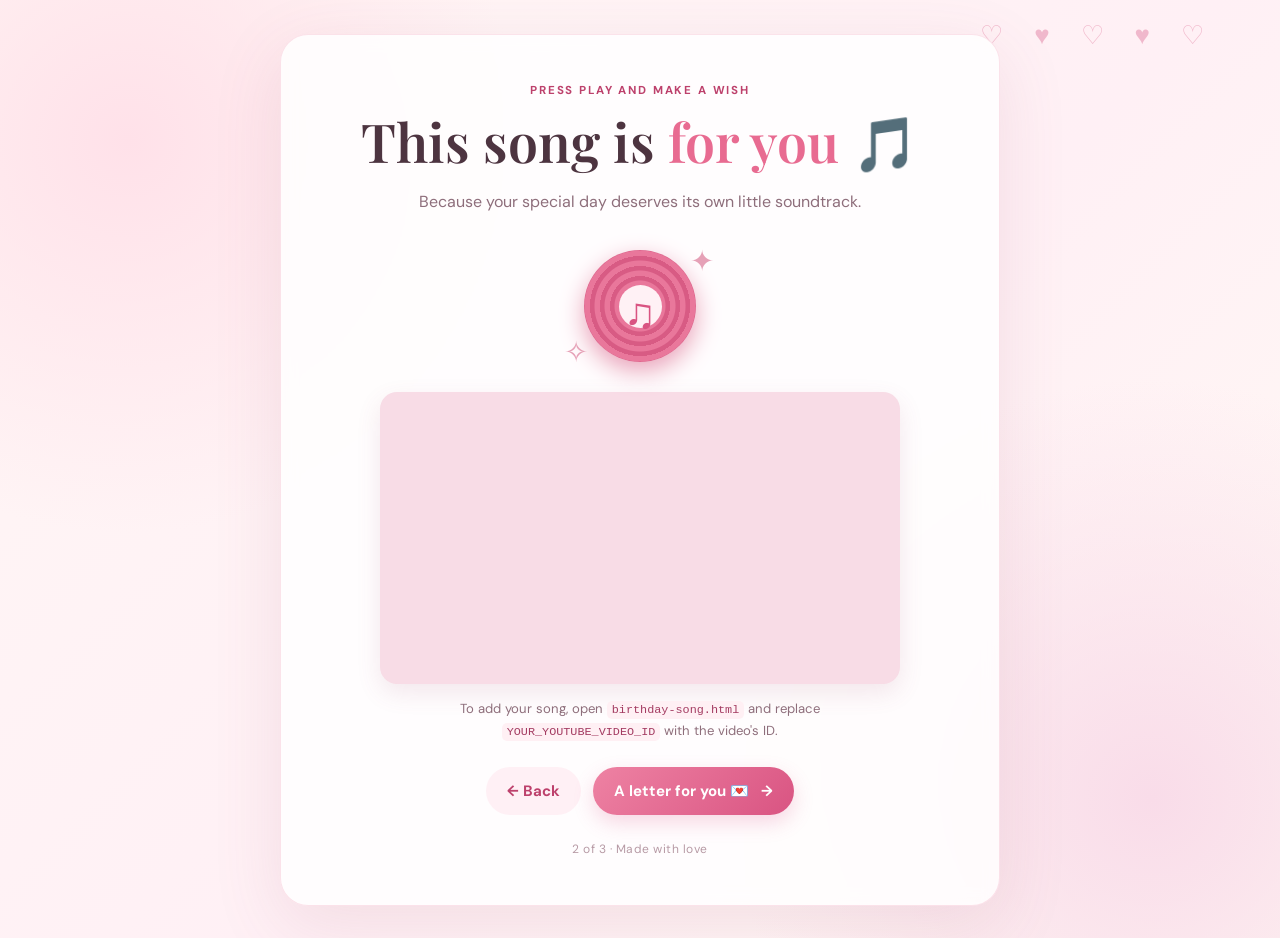
==== birthday-song.html @ 1622436a "Add files via upload" ====
<!DOCTYPE html>
<html lang="en">
<head>
  <meta charset="UTF-8">
  <meta name="viewport" content="width=device-width, initial-scale=1.0">
  <title>Your Birthday Song 🎶</title>
  <link rel="stylesheet" href="style.css">
  <script src="script.js" defer></script>
</head>
<body>
  <div class="floating-hearts" aria-hidden="true">♡ ♥ ♡ ♥ ♡</div>
  <main class="card">
    <p class="eyebrow">Press play and make a wish</p>
    <h1>This song is <span>for you</span> 🎵</h1>
    <p class="intro">Because your special day deserves its own little soundtrack.</p>

    <div class="music-art" aria-hidden="true">
      <div class="music-disc"><span>♫</span></div>
      <div class="music-sparkle sparkle-one">✦</div>
      <div class="music-sparkle sparkle-two">✧</div>
    </div>

    <section class="video-wrap" aria-label="Birthday song video">
      <!-- Replace YOUR_YOUTUBE_VIDEO_ID below with the ID from a YouTube video.
           Example: for youtube.com/watch?v=abc123, the ID is abc123.
           Use a video that allows embedding. -->
      <iframe
        src="https://www.youtube.com/embed/K2aJTT29ZdU?si=43s6biFNfwSiBMXY"
        title="Happy Birthday song"
        allow="accelerometer; autoplay; clipboard-write; encrypted-media; gyroscope; picture-in-picture; web-share"
        referrerpolicy="strict-origin-when-cross-origin"
        allowfullscreen>
      </iframe>
    </section>
    <p class="hint">To add your song, open <code>birthday-song.html</code> and replace <code>YOUR_YOUTUBE_VIDEO_ID</code> with the video's ID.</p>

    <nav class="nav-buttons">
      <a class="button secondary" href="index.html">← Back</a>
      <a class="button" href="letter.html">A letter for you 💌 <span>→</span></a>
    </nav>
    <p class="page-count">2 of 3 · Made with love</p>
  </main>
</body>
</html>
---- style.css ----
@import url('https://fonts.googleapis.com/css2?family=DM+Sans:wght@400;500;600;700&family=Playfair+Display:wght@500;600;700&display=swap');

:root {
  --pink: #e86b91;
  --deep-pink: #bd416c;
  --ink: #4d3440;
  --muted: #8e6e7b;
  --cream: #fff9f7;
  --line: #f4dce5;
}
* { box-sizing: border-box; }
body {
  margin: 0;
  min-height: 100vh;
  padding: 34px 16px;
  display: grid;
  place-items: center;
  color: var(--ink);
  font-family: 'DM Sans', sans-serif;
  background:
    radial-gradient(circle at 10% 15%, #ffe1e9 0, transparent 28%),
    radial-gradient(circle at 90% 85%, #f9dce9 0, transparent 30%),
    linear-gradient(135deg, #fff7f5, #fff0f5 55%, #fff9f4);
}
.floating-hearts {
  position: fixed;
  top: 18px;
  right: 5vw;
  color: #e99ab5;
  font-size: 26px;
  letter-spacing: 12px;
  opacity: .65;
  pointer-events: none;
  animation: float 4s ease-in-out infinite;
}
.card {
  position: relative;
  width: min(100%, 720px);
  padding: clamp(25px, 5vw, 48px);
  text-align: center;
  border: 1px solid rgba(232, 107, 145, .18);
  border-radius: 28px;
  background: rgba(255, 255, 255, .83);
  box-shadow: 0 20px 70px rgba(159, 77, 106, .12);
  backdrop-filter: blur(8px);
}
.eyebrow {
  margin: 0 0 12px;
  color: var(--deep-pink);
  text-transform: uppercase;
  letter-spacing: .16em;
  font-size: .72rem;
  font-weight: 700;
}
h1 {
  margin: 0;
  font-family: 'Playfair Display', Georgia, serif;
  font-size: clamp(2rem, 6vw, 3.35rem);
  line-height: 1.15;
  font-weight: 600;
}
h1 span { color: var(--pink); }
.intro {
  max-width: 480px;
  margin: 16px auto 24px;
  color: var(--muted);
  line-height: 1.7;
}
.photo-frame {
  position: relative;
  width: min(100%, 440px);
  height: 280px;
  margin: 0 auto 23px;
  overflow: hidden;
  border: 8px solid white;
  border-radius: 22px;
  background: #fff0f4;
  box-shadow: 0 9px 28px rgba(189, 65, 108, .12);
}
.photo-frame img { width: 100%; height: 100%; object-fit: cover; }
.photo-placeholder {
  display: none;
  width: 100%; height: 100%;
  flex-direction: column; align-items: center; justify-content: center;
  gap: 10px; padding: 20px; color: #b86d88;
  background: repeating-linear-gradient(135deg, #fff2f6, #fff2f6 14px, #ffedf3 14px, #ffedf3 28px);
}
.photo-placeholder small { font-size: .8rem; }
.camera { font-size: 2.7rem; }
code { padding: 2px 5px; border-radius: 5px; background: #fff0f4; color: #a43c62; font-size: .9em; }
.sweet-note { color: var(--muted); font-family: 'Playfair Display', Georgia, serif; font-style: italic; margin: 0 0 24px; }
.button {
  display: inline-flex; justify-content: center; align-items: center; gap: 12px;
  min-height: 48px; padding: 13px 21px;
  border: 0; border-radius: 999px;
  color: white; background: linear-gradient(135deg, #ee82a3, #d95482);
  box-shadow: 0 8px 20px rgba(217, 84, 130, .22);
  font: 700 .94rem 'DM Sans', sans-serif; text-decoration: none;
  transition: transform .2s ease, box-shadow .2s ease;
}
.button:hover { transform: translateY(-2px); box-shadow: 0 11px 24px rgba(217, 84, 130, .3); }
.button.secondary { color: var(--deep-pink); background: #fff0f5; box-shadow: none; }
.nav-buttons { display: flex; flex-wrap: wrap; justify-content: center; gap: 12px; margin-top: 25px; }
.page-count { margin: 26px 0 0; color: #b79aa5; font-size: .75rem; letter-spacing: .04em; }
.music-art { position: relative; width: 155px; height: 135px; margin: 3px auto 18px; display: grid; place-items: center; }
.music-disc {
  width: 112px; height: 112px; display: grid; place-items: center;
  border-radius: 50%; color: white; font-size: 2.7rem;
  background: repeating-radial-gradient(circle, #e9779b 0 5px, #d85b84 6px 10px);
  box-shadow: 0 9px 25px #e9a2b9;
  animation: spin 12s linear infinite;
}
.music-disc span { display: grid; place-items: center; width: 43px; height: 43px; border-radius: 50%; background: #fff1f5; color: #d95482; }
.music-sparkle { position: absolute; color: #e6a1b7; font-size: 1.8rem; }
.sparkle-one { top: 3px; right: 4px; }
.sparkle-two { bottom: 3px; left: 1px; }
.video-wrap {
  width: 100%; max-width: 520px; margin: 0 auto;
  aspect-ratio: 16 / 9; overflow: hidden; border-radius: 17px;
  background: #f8dce6; box-shadow: 0 9px 25px rgba(159, 77, 106, .12);
}
.video-wrap iframe { display: block; width: 100%; height: 100%; border: 0; }
.hint { max-width: 500px; margin: 14px auto 0; color: var(--muted); font-size: .82rem; line-height: 1.6; }
.letter-card { text-align: left; }
.letter-card .eyebrow, .letter-card h1, .letter-card .page-count { text-align: center; }
.letter { margin-top: 25px; padding: clamp(20px, 4vw, 32px); border: 1px solid var(--line); border-radius: 20px; background: #fffafc; }
.letter p { margin: 0 0 17px; color: #684b58; font-size: .98rem; line-height: 1.9; }
.letter p:last-child { margin-bottom: 0; }
.letter .signature { padding-top: 5px; color: var(--deep-pink); font-family: 'Playfair Display', Georgia, serif; font-size: 1.2rem; font-style: italic; text-align: right; }
@keyframes float { 0%, 100% { transform: translateY(0); } 50% { transform: translateY(-8px); } }
@keyframes spin { to { transform: rotate(360deg); } }
@media (max-width: 480px) {
  body { padding: 18px 11px; }
  .card { border-radius: 22px; padding: 26px 18px; }
  .photo-frame { height: 230px; }
  .floating-hearts { font-size: 19px; letter-spacing: 7px; }
  .nav-buttons .button { width: 100%; }
}
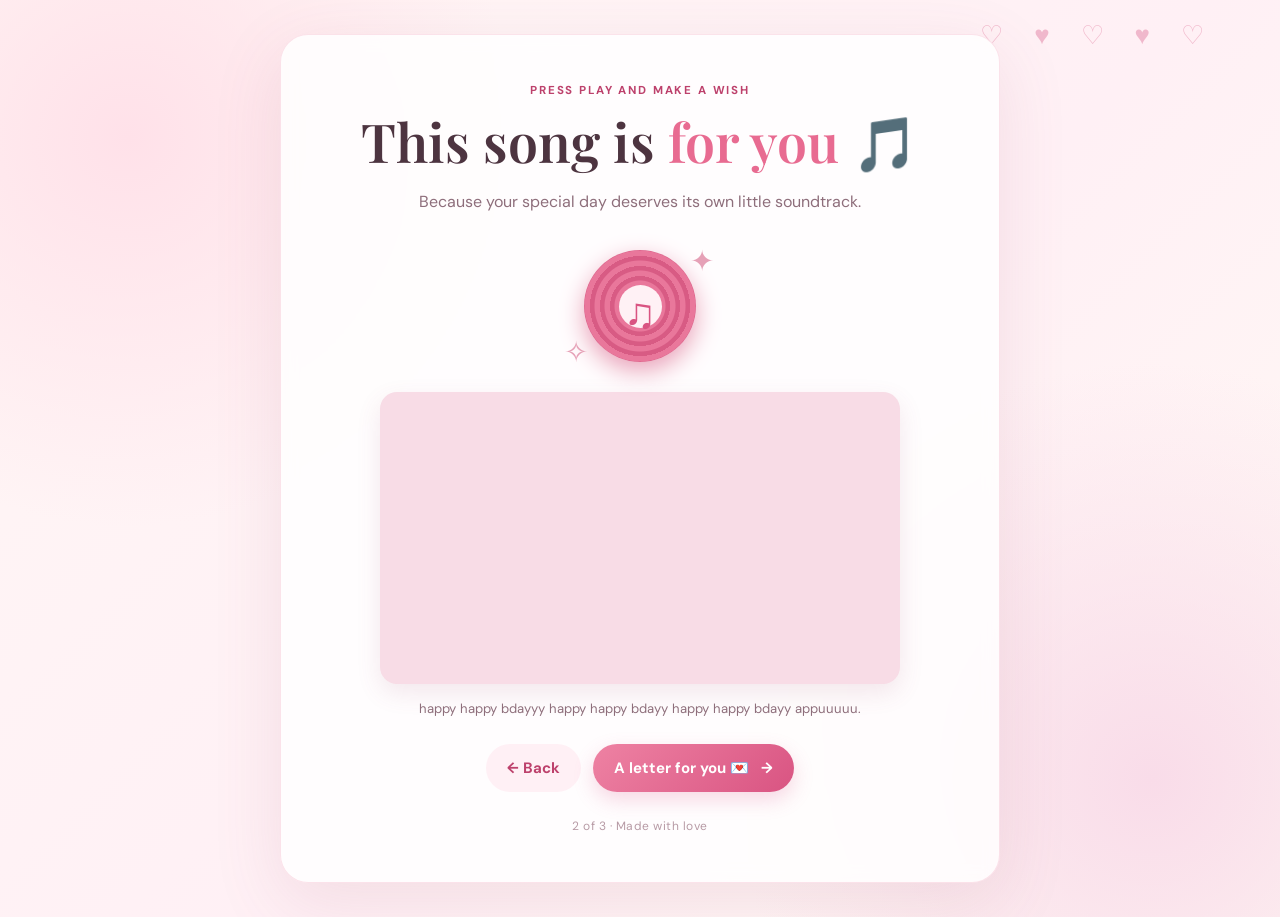
==== commit e15bff83: "Update hint text in birthday-song.html" ====
--- a/birthday-song.html
+++ b/birthday-song.html
@@ -32,7 +32,7 @@
         allowfullscreen>
       </iframe>
     </section>
-    <p class="hint">To add your song, open <code>birthday-song.html</code> and replace <code>YOUR_YOUTUBE_VIDEO_ID</code> with the video's ID.</p>
+    <p class="hint">happy happy bdayyy happy happy bdayy happy happy bdayy appuuuuu.</p>
 
     <nav class="nav-buttons">
       <a class="button secondary" href="index.html">← Back</a>
